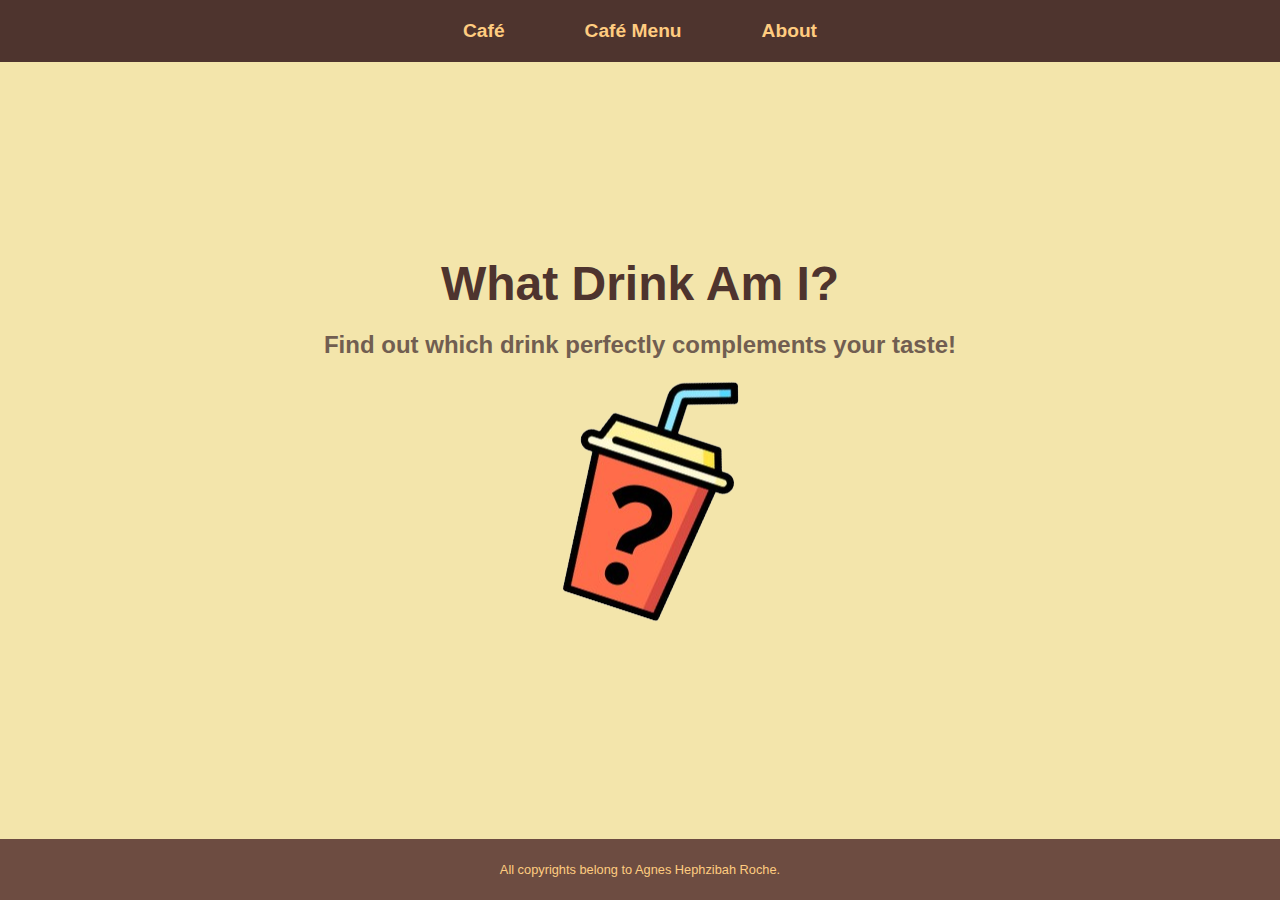
==== index.html @ bf4f5ffd "update index.html" ====
<!DOCTYPE html>
<html lang="en">
  <head>
    <meta charset="UTF-8" />
    <meta name="viewport" content="width=device-width, initial-scale=1.0" />
    <title>What Drink Am I?</title>
    <link
      rel="icon"
      type="image/x-icon"
      href="static/images/whatdrinkami-icon.png"
    />
    <link rel="stylesheet" href="static/styles.css" />
  </head>
  <body>
    <header>
      <nav>
        <ul>
          <li><a href="cafe.html">Café</a></li>
          <li><a href="cafemenu.html">Café Menu</a></li>
          <li><a href="about.html">About</a></li>
        </ul>
      </nav>
    </header>

    <main>
      <h1 class="logo">What Drink Am I?</h1>
      <section id="intro">
        <h2>Find out which drink perfectly complements your taste!</h2>
        <img
          src="static/images/whatdrinkami-icon.png"
          alt="Drink representation"
          class="hero-image"
        />
      </section>
    </main>

    <footer>
      <p>All copyrights belong to Agnes Hephzibah Roche.</p>
    </footer>
  </body>
</html>
---- static/styles.css ----
/* General styling */
html,
body {
  height: 100%;
  margin: 0;
  font-family: "Arial", sans-serif;
  background-color: #f3e5ab; /* Cream background for softness */
  display: flex;
  flex-direction: column;
  text-align: center;
}

header {
  display: flex;
  justify-content: center; /* Centers nav */
  align-items: center;
  padding: 20px;
  background-color: #4e342e; /* Coffee brown for header */
}

nav ul {
  list-style-type: none;
  margin: 0;
  padding: 0;
  display: flex; /* Horizontally aligns nav items */
  justify-content: center;
  flex-wrap: nowrap; /* Prevents wrapping */
  overflow-x: auto; /* Allows horizontal scrolling if needed */
}

nav ul li {
  display: inline-block;
  margin: 0 40px; /* Significant spacing between nav items */
}

nav ul li a {
  text-decoration: none;
  font-size: 1.2rem;
  color: #ffcc80; /* Soft orange text */
  font-weight: bold;
  transition: color 0.3s ease;
}

nav ul li a:hover {
  color: #f57c00; /* Darker orange for hover effect */
}

.logo {
  font-family: "ToastyFont", sans-serif; /* Assuming a custom font */
  font-size: 3rem;
  color: #4e342e; /* Soft orange logo */
  margin: 0;
}

main {
  margin: 20px 0;
  flex-grow: 1;
  display: flex;
  flex-direction: column;
  justify-content: center;
  align-items: center;
}

.hero-image {
  max-width: 300px;
  margin: 20px auto;
  display: block;
}

h2 {
  font-size: 1.5rem;
  color: #715e51; /* Coffee brown for headings */
}

/* Footer Styling */
footer {
  background-color: #6d4c41; /* Darker brown for footer */
  color: #ffcc80; /* Soft orange text */
  padding: 10px 0;
  text-align: center;
  font-size: 0.8rem;
}

/* Responsive Styles */
@media (max-width: 768px) {
  nav ul li {
    margin: 0 15px; /* Slightly decrease margin between nav items */
  }

  .logo {
    font-size: 2rem;
  }

  h2 {
    font-size: 1.2rem;
  }

  .hero-image {
    max-width: 200px;
  }
}

@media (max-width: 480px) {
  nav ul {
    justify-content: space-around; /* Ensures links are spaced but not stacked */
    flex-wrap: nowrap; /* Keeps the navbar in a single row */
  }

  nav ul li {
    margin: 0 10px; /* Smaller margins between nav items on small screens */
  }

  .logo {
    font-size: 1.5rem;
  }

  h2 {
    font-size: 1rem;
  }

  .hero-image {
    max-width: 150px;
  }
}
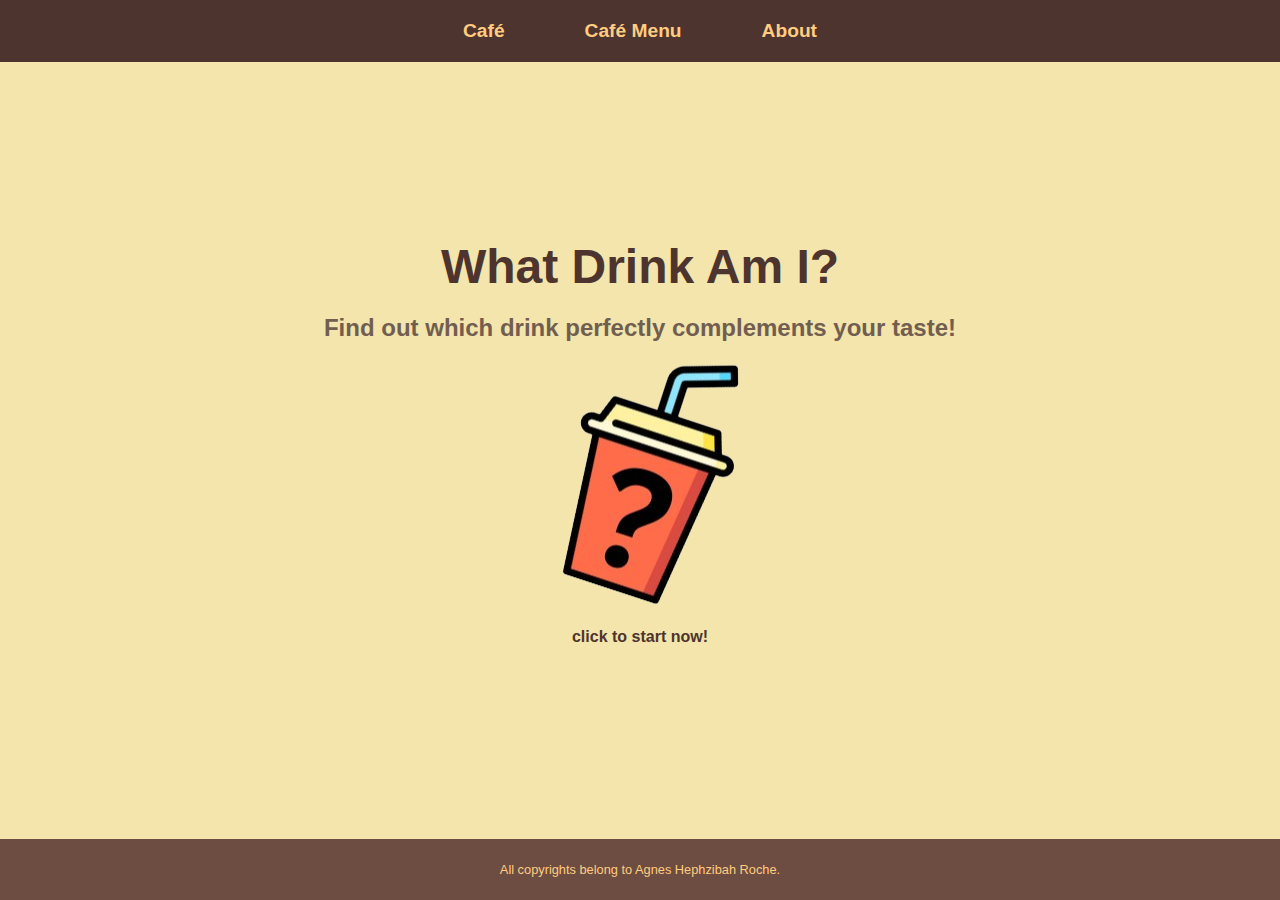
==== commit b7131d8f: "complete index.html" ====
--- a/index.html
+++ b/index.html
@@ -26,13 +26,19 @@
       <h1 class="logo">What Drink Am I?</h1>
       <section id="intro">
         <h2>Find out which drink perfectly complements your taste!</h2>
-        <img
-          src="static/images/whatdrinkami-icon.png"
-          alt="Drink representation"
-          class="hero-image"
-        />
+        <a href="cafe.html">
+          <img
+            src="static/images/whatdrinkami-icon-after.png"
+            alt="Drink representation"
+            class="hero-image"
+            id="quizImage"
+          />
+        </a>
+        <p class="start">click to start now!</p>
       </section>
     </main>
+    
+    
 
     <footer>
       <p>All copyrights belong to Agnes Hephzibah Roche.</p>
--- a/static/styles.css
+++ b/static/styles.css
@@ -4,7 +4,7 @@
   height: 100%;
   margin: 0;
   font-family: "Arial", sans-serif;
-  background-color: #f3e5ab; /* Cream background for softness */
+  background-color: #f3e5ab;
   display: flex;
   flex-direction: column;
   text-align: center;
@@ -12,43 +12,43 @@
 
 header {
   display: flex;
-  justify-content: center; /* Centers nav */
+  justify-content: center;
   align-items: center;
   padding: 20px;
-  background-color: #4e342e; /* Coffee brown for header */
+  background-color: #4e342e;
 }
 
 nav ul {
   list-style-type: none;
   margin: 0;
   padding: 0;
-  display: flex; /* Horizontally aligns nav items */
+  display: flex;
   justify-content: center;
-  flex-wrap: nowrap; /* Prevents wrapping */
-  overflow-x: auto; /* Allows horizontal scrolling if needed */
+  flex-wrap: nowrap;
+  overflow-x: auto;
 }
 
 nav ul li {
   display: inline-block;
-  margin: 0 40px; /* Significant spacing between nav items */
+  margin: 0 40px;
 }
 
 nav ul li a {
   text-decoration: none;
   font-size: 1.2rem;
-  color: #ffcc80; /* Soft orange text */
+  color: #ffcc80;
   font-weight: bold;
   transition: color 0.3s ease;
 }
 
 nav ul li a:hover {
-  color: #f57c00; /* Darker orange for hover effect */
+  color: #f57c00;
 }
 
 .logo {
-  font-family: "ToastyFont", sans-serif; /* Assuming a custom font */
+  font-family: "ToastyFont", sans-serif;
   font-size: 3rem;
-  color: #4e342e; /* Soft orange logo */
+  color: #4e342e;
   margin: 0;
 }
 
@@ -65,17 +65,28 @@
   max-width: 300px;
   margin: 20px auto;
   display: block;
+  transition: transform .5s;
+}
+
+.hero-image:hover {
+  transform: scale(1.15);
 }
 
 h2 {
   font-size: 1.5rem;
-  color: #715e51; /* Coffee brown for headings */
+  color: #715e51;
+}
+
+.start{
+  font-size: 1rem;
+  font-weight: bold;
+  color: #4e342e;
 }
 
 /* Footer Styling */
 footer {
-  background-color: #6d4c41; /* Darker brown for footer */
-  color: #ffcc80; /* Soft orange text */
+  background-color: #6d4c41;
+  color: #ffcc80;
   padding: 10px 0;
   text-align: center;
   font-size: 0.8rem;
@@ -84,7 +95,7 @@
 /* Responsive Styles */
 @media (max-width: 768px) {
   nav ul li {
-    margin: 0 15px; /* Slightly decrease margin between nav items */
+    margin: 0 15px;
   }
 
   .logo {
@@ -102,12 +113,12 @@
 
 @media (max-width: 480px) {
   nav ul {
-    justify-content: space-around; /* Ensures links are spaced but not stacked */
-    flex-wrap: nowrap; /* Keeps the navbar in a single row */
+    justify-content: space-around;
+    flex-wrap: nowrap;
   }
 
   nav ul li {
-    margin: 0 10px; /* Smaller margins between nav items on small screens */
+    margin: 0 10px;
   }
 
   .logo {
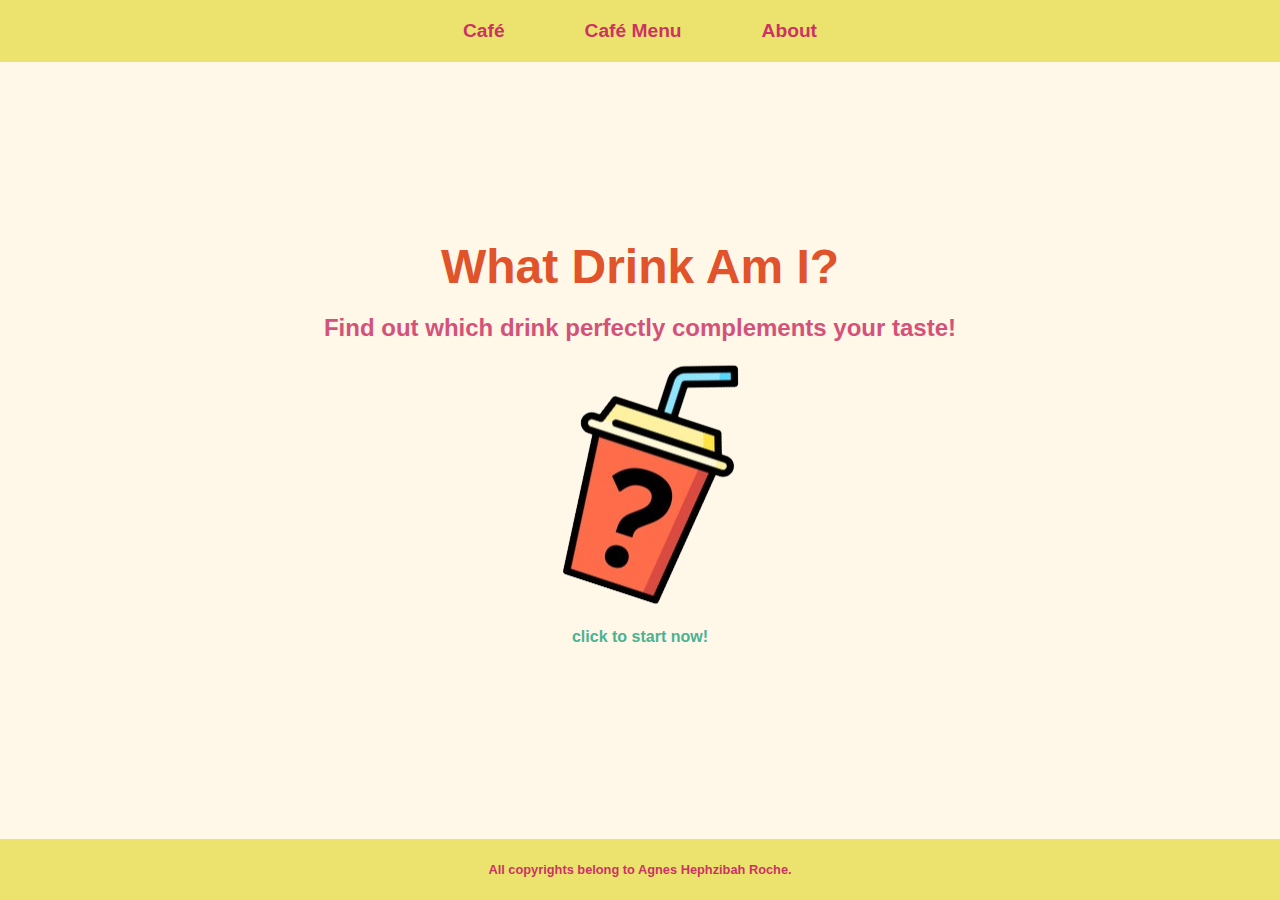
==== commit ae2e0385: "updated" ====
--- a/index.html
+++ b/index.html
@@ -28,7 +28,7 @@
         <h2>Find out which drink perfectly complements your taste!</h2>
         <a href="cafe.html">
           <img
-            src="static/images/whatdrinkami-icon-after.png"
+            src="static/images/whatdrinkami-icon.png"
             alt="Drink representation"
             class="hero-image"
             id="quizImage"
--- a/static/styles.css
+++ b/static/styles.css
@@ -4,7 +4,7 @@
   height: 100%;
   margin: 0;
   font-family: "Arial", sans-serif;
-  background-color: #f3e5ab;
+  background-color: #fff7e8;
   display: flex;
   flex-direction: column;
   text-align: center;
@@ -15,7 +15,7 @@
   justify-content: center;
   align-items: center;
   padding: 20px;
-  background-color: #4e342e;
+  background-color: #ece36e;
 }
 
 nav ul {
@@ -36,19 +36,18 @@
 nav ul li a {
   text-decoration: none;
   font-size: 1.2rem;
-  color: #ffcc80;
+  color: #cc3363;
   font-weight: bold;
   transition: color 0.3s ease;
 }
 
 nav ul li a:hover {
-  color: #f57c00;
+  color: #ea81ab;
 }
 
 .logo {
-  font-family: "ToastyFont", sans-serif;
   font-size: 3rem;
-  color: #4e342e;
+  color: #e1532a;
   margin: 0;
 }
 
@@ -74,22 +73,23 @@
 
 h2 {
   font-size: 1.5rem;
-  color: #715e51;
+  color: #d45279;
 }
 
 .start{
   font-size: 1rem;
   font-weight: bold;
-  color: #4e342e;
+  color: #4ab293;
 }
 
 /* Footer Styling */
 footer {
-  background-color: #6d4c41;
-  color: #ffcc80;
+  background-color: #ece36e;
+  color: #cc3363;
   padding: 10px 0;
   text-align: center;
   font-size: 0.8rem;
+  font-weight: bold;
 }
 
 /* Responsive Styles */
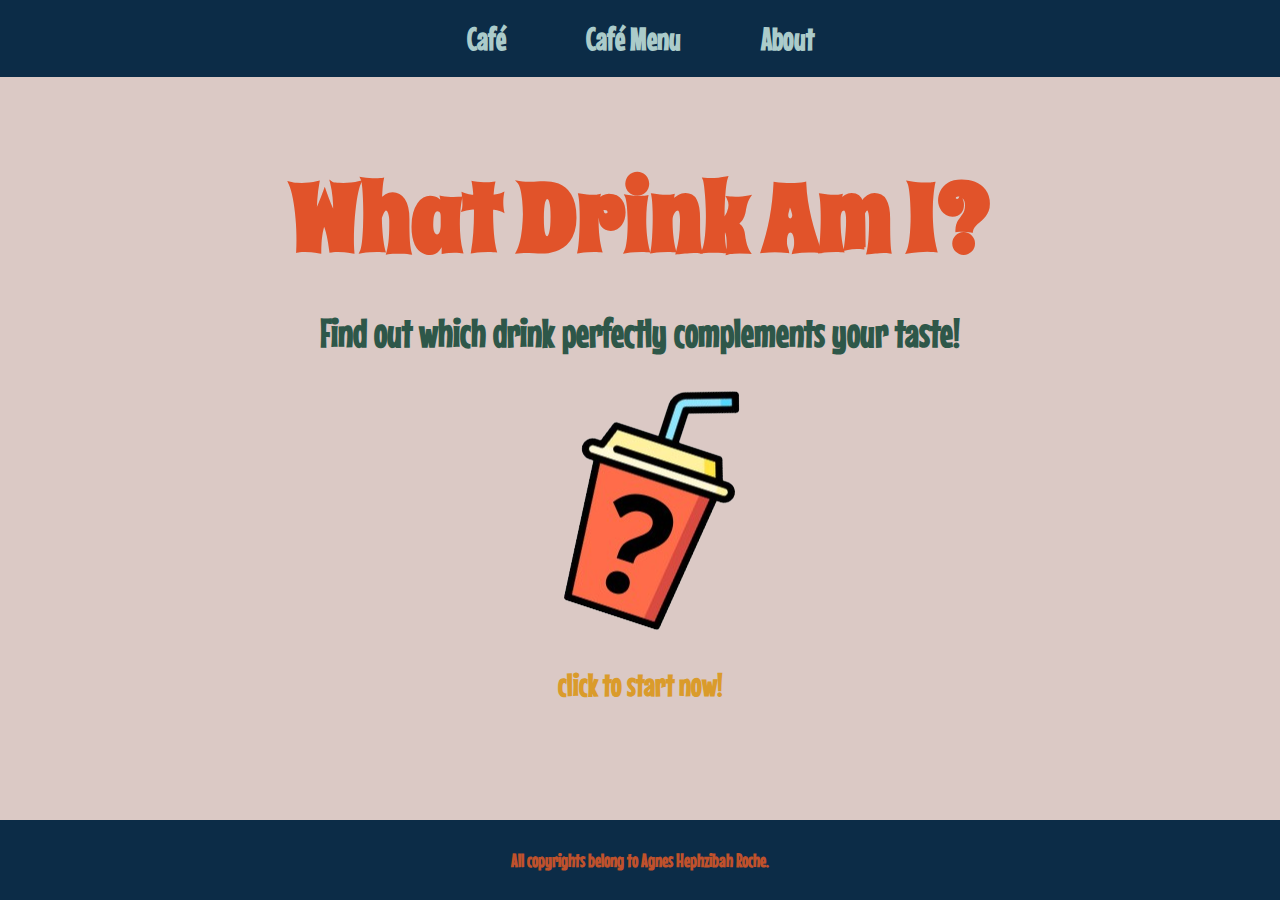
==== commit a10dead4: "Update design elements" ====
--- a/index.html
+++ b/index.html
@@ -9,6 +9,14 @@
       type="image/x-icon"
       href="static/images/whatdrinkami-icon.png"
     />
+    <link rel="preconnect" href="https://fonts.googleapis.com">
+    <link rel="preconnect" href="https://fonts.gstatic.com" crossorigin>
+    <link href="https://fonts.googleapis.com/css2?family=Spicy+Rice&display=swap" rel="stylesheet">
+
+    <link rel="preconnect" href="https://fonts.googleapis.com">
+    <link rel="preconnect" href="https://fonts.gstatic.com" crossorigin>
+    <link href="https://fonts.googleapis.com/css2?family=Mouse+Memoirs&display=swap" rel="stylesheet">
+
     <link rel="stylesheet" href="static/styles.css" />
   </head>
   <body>
--- a/static/styles.css
+++ b/static/styles.css
@@ -4,18 +4,31 @@
   height: 100%;
   margin: 0;
   font-family: "Arial", sans-serif;
-  background-color: #fff7e8;
+  background-color: #dbc9c5;
   display: flex;
   flex-direction: column;
   text-align: center;
 }
 
+.spicy-rice-regular {
+  font-family: "Spicy Rice", serif;
+  font-weight: 400;
+  font-style: normal;
+}
+
+.mouse-memoirs-regular {
+  font-family: "Mouse Memoirs", sans-serif;
+  font-weight: 400;
+  font-style: normal;
+}
+
+/* Header styling */
 header {
   display: flex;
   justify-content: center;
   align-items: center;
   padding: 20px;
-  background-color: #ece36e;
+  background-color: #0c2c47;
 }
 
 nav ul {
@@ -23,32 +36,36 @@
   margin: 0;
   padding: 0;
   display: flex;
-  justify-content: center;
+  justify-content: space-evenly; /* Distribute space more evenly */
   flex-wrap: nowrap;
-  overflow-x: auto;
+  width: 100%; /* Full width of the container */
 }
 
 nav ul li {
   display: inline-block;
-  margin: 0 40px;
+  padding: 0 40px; /* Increase padding for better spacing */
 }
 
 nav ul li a {
+  font-family: "Mouse Memoirs", sans-serif;
   text-decoration: none;
-  font-size: 1.2rem;
-  color: #cc3363;
+  font-size: 2rem;
+  color: #abcbca;
   font-weight: bold;
   transition: color 0.3s ease;
 }
 
 nav ul li a:hover {
-  color: #ea81ab;
+  color: #fff;
 }
 
+/* Responsive h1 Logo Styling */
 .logo {
-  font-size: 3rem;
+  font-family: "Spicy Rice", serif;
   color: #e1532a;
   margin: 0;
+  font-size: 6rem; /* Large default size */
+  line-height: 1.2; /* Slightly reduce line spacing */
 }
 
 main {
@@ -64,7 +81,7 @@
   max-width: 300px;
   margin: 20px auto;
   display: block;
-  transition: transform .5s;
+  transition: transform 0.5s;
 }
 
 .hero-image:hover {
@@ -72,38 +89,47 @@
 }
 
 h2 {
-  font-size: 1.5rem;
-  color: #d45279;
+  font-family: "Mouse Memoirs", sans-serif;
+  font-size: 2.5rem;
+  color: #2e5749;
 }
 
-.start{
-  font-size: 1rem;
+.start {
+  font-family: "Mouse Memoirs", sans-serif;
+  font-size: 2rem;
   font-weight: bold;
-  color: #4ab293;
+  color: #da9b2b;
 }
 
 /* Footer Styling */
 footer {
-  background-color: #ece36e;
-  color: #cc3363;
+  font-family: "Mouse Memoirs", sans-serif;
+  background-color: #0c2c47;
+  color: #bf512c;
   padding: 10px 0;
   text-align: center;
-  font-size: 0.8rem;
+  font-size: 1.2rem;
   font-weight: bold;
 }
 
 /* Responsive Styles */
+@media (max-width: 1200px) {
+  .logo {
+    font-size: 5rem; /* Slightly smaller for large tablets or small desktops */
+  }
+}
+
 @media (max-width: 768px) {
   nav ul li {
     margin: 0 15px;
   }
 
   .logo {
-    font-size: 2rem;
+    font-size: 4rem; /* Smaller on tablets */
   }
 
   h2 {
-    font-size: 1.2rem;
+    font-size: 1.5rem; /* Adjusting subtitle size */
   }
 
   .hero-image {
@@ -122,11 +148,11 @@
   }
 
   .logo {
-    font-size: 1.5rem;
+    font-size: 3rem; /* Further reduce on mobile screens */
   }
 
   h2 {
-    font-size: 1rem;
+    font-size: 1.2rem;
   }
 
   .hero-image {
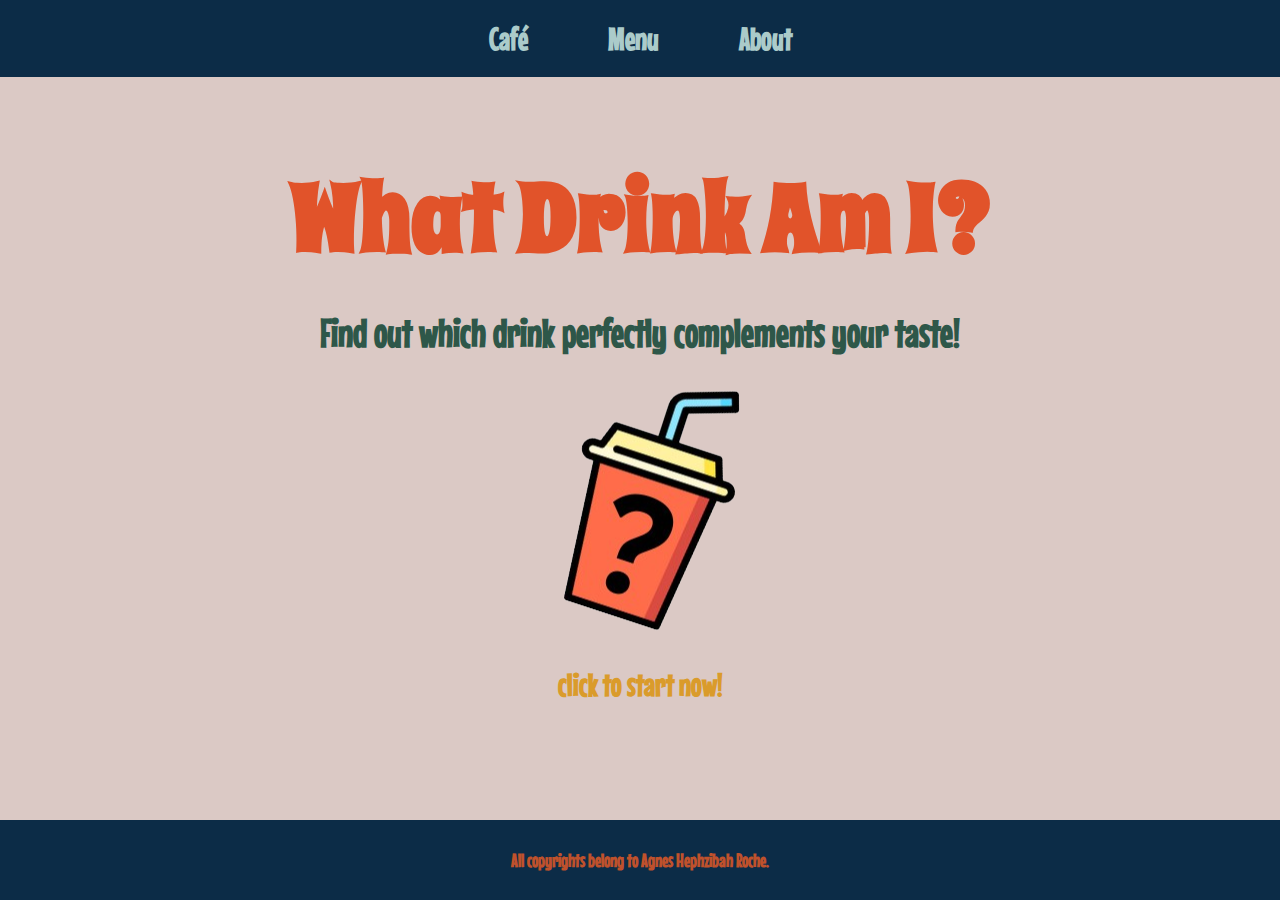
==== commit 6db563bb: "Minor update" ====
--- a/index.html
+++ b/index.html
@@ -24,7 +24,7 @@
       <nav>
         <ul>
           <li><a href="cafe.html">Café</a></li>
-          <li><a href="cafemenu.html">Café Menu</a></li>
+          <li><a href="cafemenu.html">Menu</a></li>
           <li><a href="about.html">About</a></li>
         </ul>
       </nav>
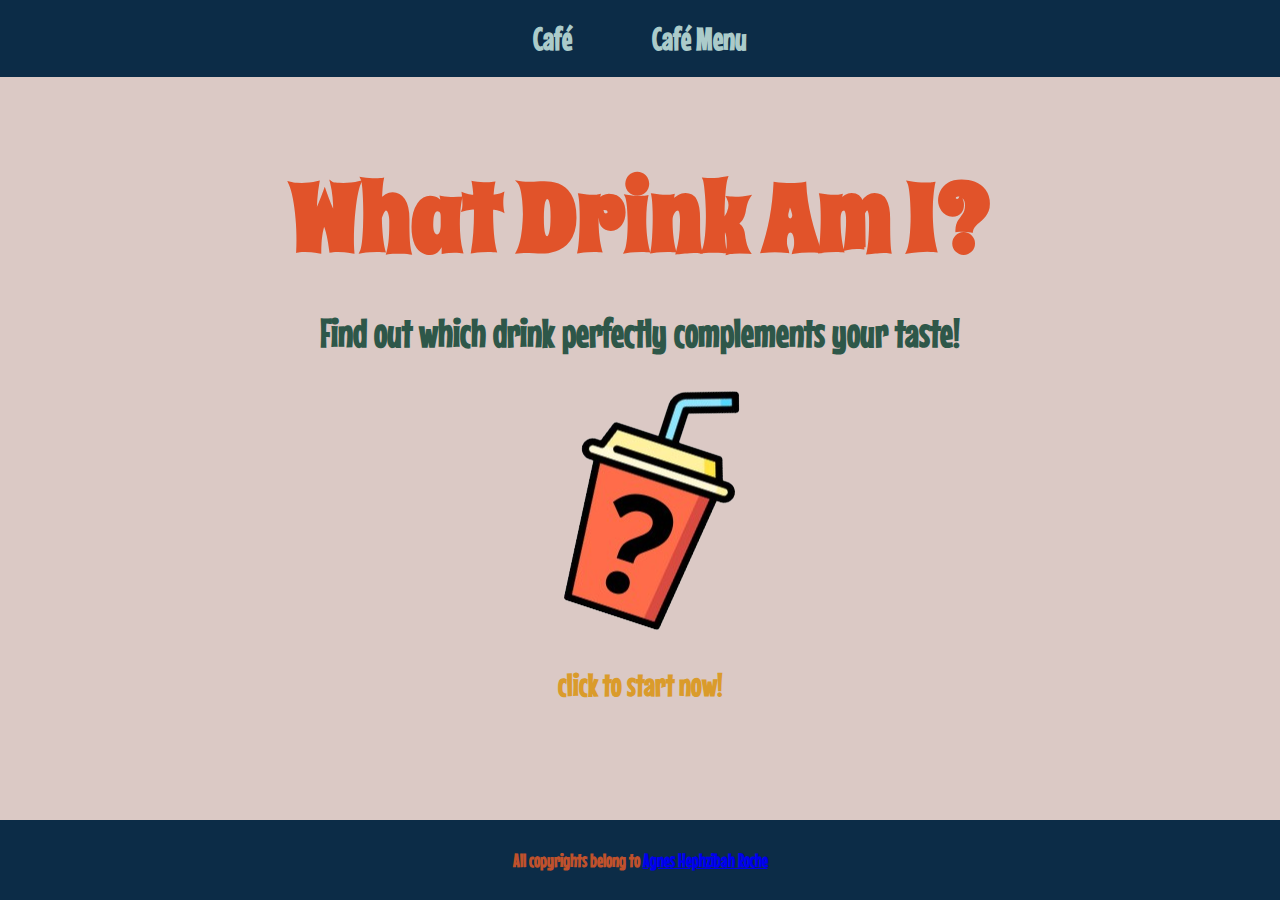
==== commit 4dd7b842: "Update index.html" ====
--- a/index.html
+++ b/index.html
@@ -23,9 +23,8 @@
     <header>
       <nav>
         <ul>
-          <li><a href="cafe.html">Café</a></li>
-          <li><a href="cafemenu.html">Menu</a></li>
-          <li><a href="about.html">About</a></li>
+          <li><a href="index.html">Café</a></li>
+          <li><a href="cafemenu.html">Café Menu</a></li>
         </ul>
       </nav>
     </header>
@@ -49,7 +48,7 @@
     
 
     <footer>
-      <p>All copyrights belong to Agnes Hephzibah Roche.</p>
+      <p>All copyrights belong to <a href="about.html">Agnes Hephzibah Roche</a></p>
     </footer>
   </body>
-</html>
+</html>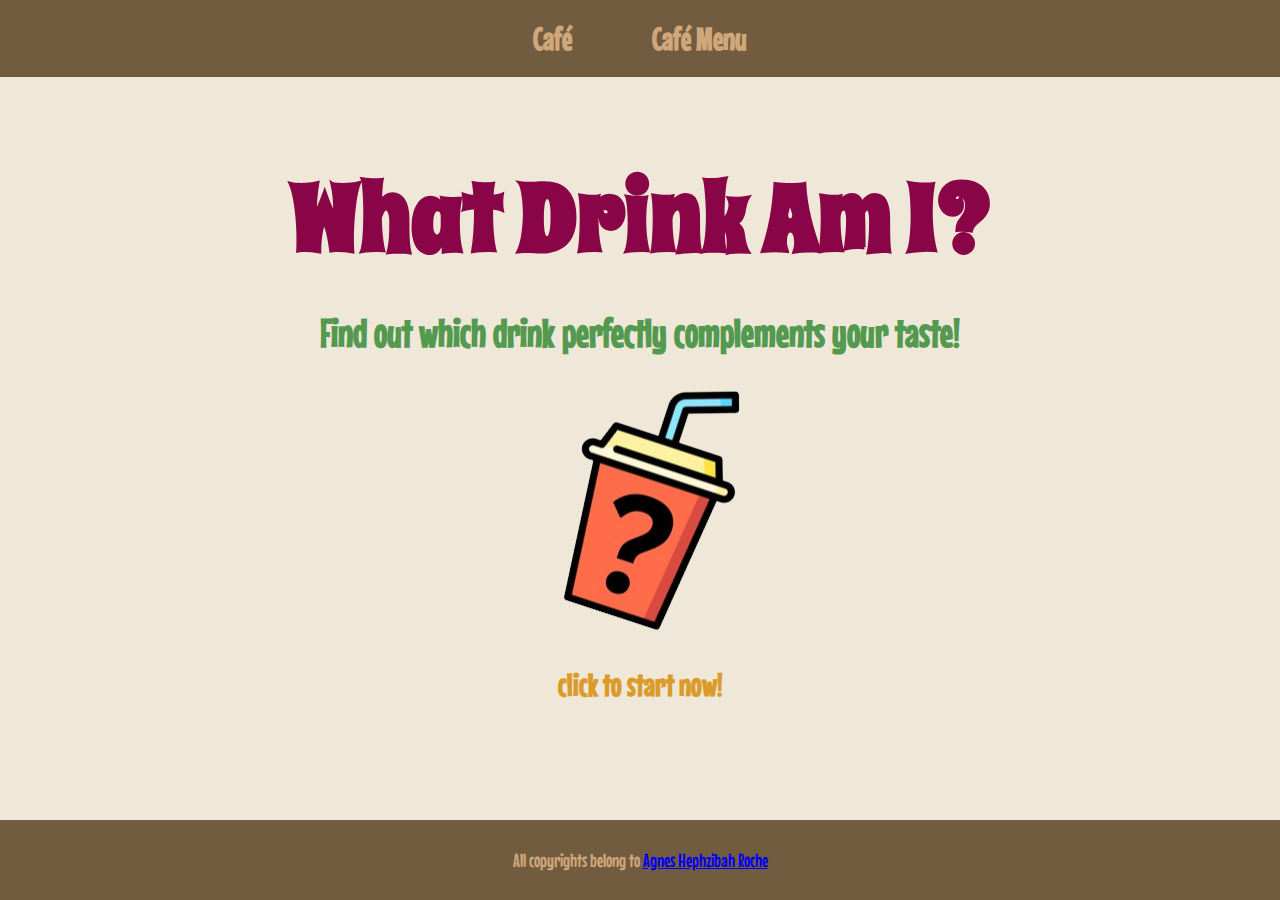
==== commit 861d8fa8: "neat code" ====
--- a/index.html
+++ b/index.html
@@ -9,13 +9,19 @@
       type="image/x-icon"
       href="static/images/whatdrinkami-icon.png"
     />
-    <link rel="preconnect" href="https://fonts.googleapis.com">
-    <link rel="preconnect" href="https://fonts.gstatic.com" crossorigin>
-    <link href="https://fonts.googleapis.com/css2?family=Spicy+Rice&display=swap" rel="stylesheet">
+    <link rel="preconnect" href="https://fonts.googleapis.com" />
+    <link rel="preconnect" href="https://fonts.gstatic.com" crossorigin />
+    <link
+      href="https://fonts.googleapis.com/css2?family=Spicy+Rice&display=swap"
+      rel="stylesheet"
+    />
 
-    <link rel="preconnect" href="https://fonts.googleapis.com">
-    <link rel="preconnect" href="https://fonts.gstatic.com" crossorigin>
-    <link href="https://fonts.googleapis.com/css2?family=Mouse+Memoirs&display=swap" rel="stylesheet">
+    <link rel="preconnect" href="https://fonts.googleapis.com" />
+    <link rel="preconnect" href="https://fonts.gstatic.com" crossorigin />
+    <link
+      href="https://fonts.googleapis.com/css2?family=Mouse+Memoirs&display=swap"
+      rel="stylesheet"
+    />
 
     <link rel="stylesheet" href="static/styles.css" />
   </head>
@@ -44,11 +50,11 @@
         <p class="start">click to start now!</p>
       </section>
     </main>
-    
-    
 
     <footer>
-      <p>All copyrights belong to <a href="about.html">Agnes Hephzibah Roche</a></p>
+      <p>
+        All copyrights belong to <a href="about.html">Agnes Hephzibah Roche</a>
+      </p>
     </footer>
   </body>
-</html>+</html>
--- a/static/styles.css
+++ b/static/styles.css
@@ -4,7 +4,7 @@
   height: 100%;
   margin: 0;
   font-family: "Arial", sans-serif;
-  background-color: #dbc9c5;
+  background-color: #efe8d8;
   display: flex;
   flex-direction: column;
   text-align: center;
@@ -28,7 +28,7 @@
   justify-content: center;
   align-items: center;
   padding: 20px;
-  background-color: #0c2c47;
+  background-color: #725c3f;
 }
 
 nav ul {
@@ -50,7 +50,7 @@
   font-family: "Mouse Memoirs", sans-serif;
   text-decoration: none;
   font-size: 2rem;
-  color: #abcbca;
+  color: #d0a77b;
   font-weight: bold;
   transition: color 0.3s ease;
 }
@@ -62,7 +62,7 @@
 /* Responsive h1 Logo Styling */
 .logo {
   font-family: "Spicy Rice", serif;
-  color: #e1532a;
+  color: #890547;
   margin: 0;
   font-size: 6rem; /* Large default size */
   line-height: 1.2; /* Slightly reduce line spacing */
@@ -91,7 +91,7 @@
 h2 {
   font-family: "Mouse Memoirs", sans-serif;
   font-size: 2.5rem;
-  color: #2e5749;
+  color: #53994f;
 }
 
 .start {
@@ -104,12 +104,84 @@
 /* Footer Styling */
 footer {
   font-family: "Mouse Memoirs", sans-serif;
-  background-color: #0c2c47;
-  color: #bf512c;
+  background-color: #725c3f;
+  color: #d0a77b;
   padding: 10px 0;
   text-align: center;
   font-size: 1.2rem;
+}
+
+/* About section */
+.about {
+  font-family: "Mouse Memoirs", sans-serif;
+  color: #2e5749;
+  line-height: 1.3;
+  font-size: 1.5rem;
+  max-width: 600px;
+  margin-left: auto;
+  margin-right: auto;
+  text-align: center; /* Center-align the about text */
+}
+
+/* Author section */
+.author {
+  font-family: "Mouse Memoirs", sans-serif;
+  color: #2e5749;
+  max-width: 800px;
+  margin-left: auto;
+  margin-right: auto;
+  text-align: center; /* Center-align the author text */
+}
+
+.author h2 {
+  font-size: 2rem;
+  color: #890547;
+  margin-bottom: 20px; /* Space between heading and paragraph */
+}
+
+.author p {
+  margin-bottom: 20px;
+  font-size: 1.2rem;
+}
+
+.author a {
+  color: #da9b2b;
+  text-decoration: none;
   font-weight: bold;
+}
+
+.author a:hover {
+  color: #e1532a;
+}
+
+/* General page adjustments */
+main {
+  padding: 20px;
+}
+
+.poster-gallery {
+  padding: 20px;
+  text-align: center;
+}
+
+.poster-grid {
+  display: grid;
+  grid-template-columns: repeat(auto-fill, minmax(200px, 1fr));
+  gap: 20px;
+}
+
+.poster-item {
+  border: 1px solid #ddd;
+  border-radius: 5px;
+  padding: 10px;
+  background-color: #f9f9f9;
+}
+
+.poster-item img {
+  max-width: 100%;
+  height: auto;
+  border-radius: 5px;
+  cursor: pointer;
 }
 
 /* Responsive Styles */
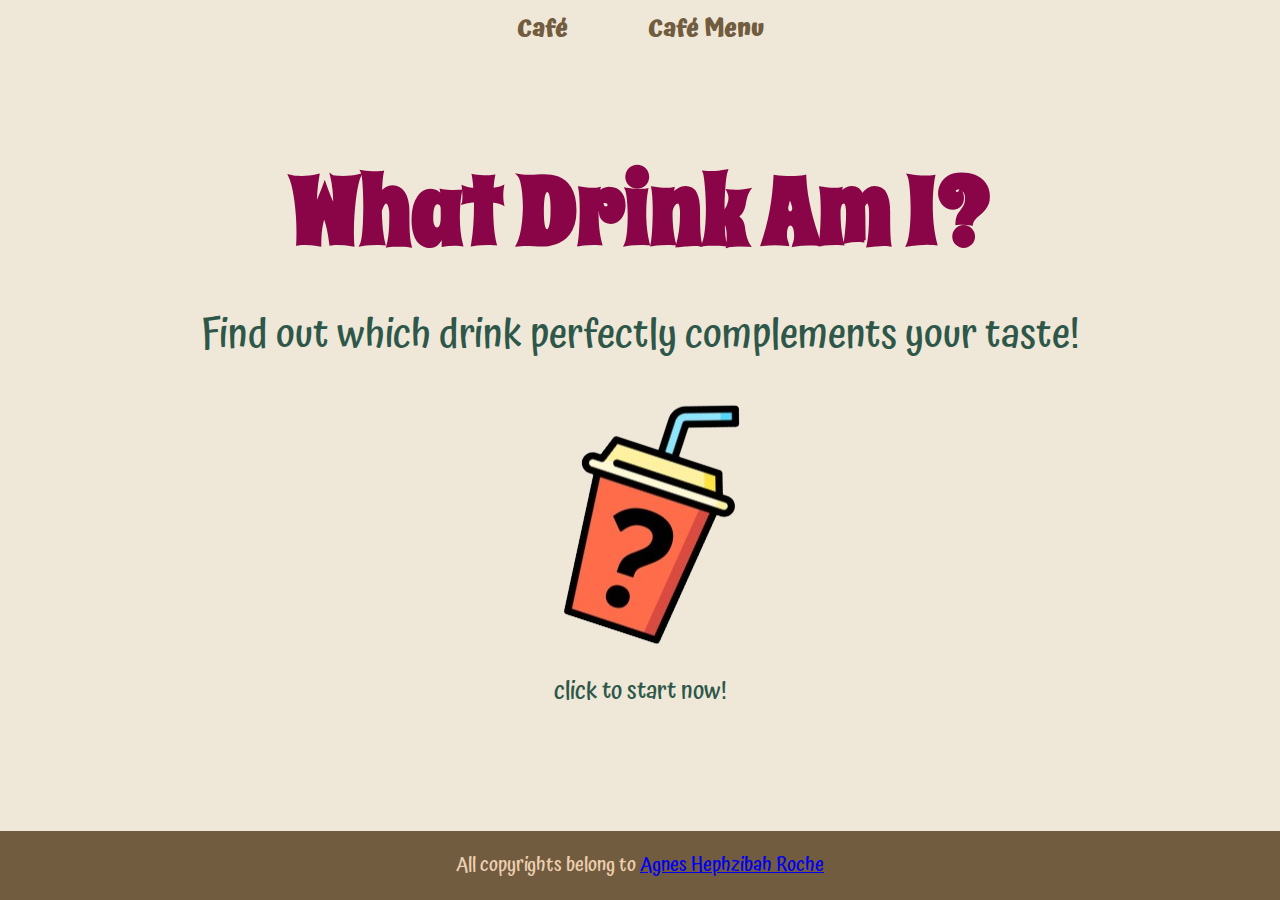
==== commit 1a99823f: "font and style changes" ====
--- a/index.html
+++ b/index.html
@@ -16,12 +16,9 @@
       rel="stylesheet"
     />
 
-    <link rel="preconnect" href="https://fonts.googleapis.com" />
-    <link rel="preconnect" href="https://fonts.gstatic.com" crossorigin />
-    <link
-      href="https://fonts.googleapis.com/css2?family=Mouse+Memoirs&display=swap"
-      rel="stylesheet"
-    />
+    <link rel="preconnect" href="https://fonts.googleapis.com">
+    <link rel="preconnect" href="https://fonts.gstatic.com" crossorigin>
+    <link href="https://fonts.googleapis.com/css2?family=Atma:wght@300;400;500;600;700&display=swap" rel="stylesheet">
 
     <link rel="stylesheet" href="static/styles.css" />
   </head>
--- a/static/styles.css
+++ b/static/styles.css
@@ -1,4 +1,4 @@
-/* General styling */
+/* Global Styles */
 html,
 body {
   height: 100%;
@@ -10,25 +10,48 @@
   text-align: center;
 }
 
+/* Typography */
 .spicy-rice-regular {
   font-family: "Spicy Rice", serif;
   font-weight: 400;
   font-style: normal;
 }
 
-.mouse-memoirs-regular {
-  font-family: "Mouse Memoirs", sans-serif;
+.atma-light,
+.atma-regular,
+.atma-medium,
+.atma-semibold,
+.atma-bold {
+  font-family: "Atma", system-ui;
+}
+
+.atma-light {
+  font-weight: 300;
+}
+
+.atma-regular {
   font-weight: 400;
-  font-style: normal;
-}
-
-/* Header styling */
+}
+
+.atma-medium {
+  font-weight: 500;
+}
+
+.atma-semibold {
+  font-weight: 600;
+}
+
+.atma-bold {
+  font-weight: 700;
+}
+
+/* Header */
 header {
   display: flex;
   justify-content: center;
   align-items: center;
-  padding: 20px;
-  background-color: #725c3f;
+  padding: 10px;
+  background-color: #efe8d8;
 }
 
 nav ul {
@@ -36,40 +59,41 @@
   margin: 0;
   padding: 0;
   display: flex;
-  justify-content: space-evenly; /* Distribute space more evenly */
-  flex-wrap: nowrap;
-  width: 100%; /* Full width of the container */
+  justify-content: space-evenly;
+  width: 100%;
 }
 
 nav ul li {
-  display: inline-block;
-  padding: 0 40px; /* Increase padding for better spacing */
+  padding: 0 40px;
 }
 
 nav ul li a {
-  font-family: "Mouse Memoirs", sans-serif;
+  font-family: "Atma", system-ui;
+  font-size: 1.5rem;
+  color: #725c3f;
+  font-weight: bold;
   text-decoration: none;
-  font-size: 2rem;
+  transition: color 0.3s ease;
+}
+
+nav ul li a:hover {
   color: #d0a77b;
-  font-weight: bold;
-  transition: color 0.3s ease;
-}
-
-nav ul li a:hover {
-  color: #fff;
-}
-
-/* Responsive h1 Logo Styling */
+}
+
+/* Logo Styling */
 .logo {
   font-family: "Spicy Rice", serif;
   color: #890547;
   margin: 0;
-  font-size: 6rem; /* Large default size */
-  line-height: 1.2; /* Slightly reduce line spacing */
-}
-
+  padding: 10px o;
+  font-size: 6rem;
+  line-height: 1.2;
+}
+
+/* Main Content */
 main {
   margin: 20px 0;
+  padding: 20px;
   flex-grow: 1;
   display: flex;
   flex-direction: column;
@@ -89,64 +113,56 @@
 }
 
 h2 {
-  font-family: "Mouse Memoirs", sans-serif;
+  font-family: "Atma", system-ui;
+  font-weight: 500;
   font-size: 2.5rem;
-  color: #53994f;
+  color: #2e5749;
 }
 
 .start {
-  font-family: "Mouse Memoirs", sans-serif;
-  font-size: 2rem;
-  font-weight: bold;
-  color: #da9b2b;
-}
-
-/* Footer Styling */
-footer {
-  font-family: "Mouse Memoirs", sans-serif;
-  background-color: #725c3f;
-  color: #d0a77b;
-  padding: 10px 0;
-  text-align: center;
+  font-family: "Atma", system-ui;
+  font-size: 1.5rem;
+  font-weight: 500;
+  color: #2e5749;
+}
+
+/* About Section */
+.about {
+  font-family: "Atma", system-ui;
+  font-weight: 500;
   font-size: 1.2rem;
-}
-
-/* About section */
-.about {
-  font-family: "Mouse Memoirs", sans-serif;
   color: #2e5749;
   line-height: 1.3;
-  font-size: 1.5rem;
   max-width: 600px;
-  margin-left: auto;
-  margin-right: auto;
-  text-align: center; /* Center-align the about text */
-}
-
-/* Author section */
+  margin: auto;
+  text-align: center;
+}
+
+/* Author Section */
 .author {
-  font-family: "Mouse Memoirs", sans-serif;
-  color: #2e5749;
-  max-width: 800px;
-  margin-left: auto;
-  margin-right: auto;
-  text-align: center; /* Center-align the author text */
+  font-family: "Atma", system-ui;
+  font-weight: 500;
+  font-size: 1.2rem;
+  color: #2e5749;
+  line-height: 1.3;
+  max-width: 500px;
+  margin: auto;
+  text-align: center;
 }
 
 .author h2 {
   font-size: 2rem;
   color: #890547;
-  margin-bottom: 20px; /* Space between heading and paragraph */
+  margin-bottom: 20px;
 }
 
 .author p {
   margin-bottom: 20px;
-  font-size: 1.2rem;
 }
 
 .author a {
   color: #da9b2b;
-  text-decoration: none;
+  text-decoration: underline;
   font-weight: bold;
 }
 
@@ -154,11 +170,7 @@
   color: #e1532a;
 }
 
-/* General page adjustments */
-main {
-  padding: 20px;
-}
-
+/* Poster Gallery */
 .poster-gallery {
   padding: 20px;
   text-align: center;
@@ -184,24 +196,35 @@
   cursor: pointer;
 }
 
+/* Footer */
+footer {
+  font-family: "Atma", system-ui;
+  font-weight: 500;
+  background-color: #725c3f;
+  color: #eccfb1;
+  text-align: center;
+  font-size: 1.2rem;
+}
+
 /* Responsive Styles */
 @media (max-width: 1200px) {
   .logo {
-    font-size: 5rem; /* Slightly smaller for large tablets or small desktops */
+    font-size: 5rem;
   }
 }
 
 @media (max-width: 768px) {
   nav ul li {
-    margin: 0 15px;
+    margin: 0 10px;
+    font-size: 1.2rem;
   }
 
   .logo {
-    font-size: 4rem; /* Smaller on tablets */
+    font-size: 3rem;
   }
 
   h2 {
-    font-size: 1.5rem; /* Adjusting subtitle size */
+    font-size: 1.8rem;
   }
 
   .hero-image {
@@ -212,22 +235,35 @@
 @media (max-width: 480px) {
   nav ul {
     justify-content: space-around;
-    flex-wrap: nowrap;
   }
 
   nav ul li {
-    margin: 0 10px;
+    margin: 0 5px;
+  }
+
+  nav ul li a {
+    font-size: 1.2rem;
   }
 
   .logo {
-    font-size: 3rem; /* Further reduce on mobile screens */
+    font-size: 2.5rem;
   }
 
   h2 {
     font-size: 1.2rem;
+    font-weight: 550;
   }
 
   .hero-image {
     max-width: 150px;
   }
-}
+
+  footer{
+    font-size: 1rem;
+  }
+
+  .about,
+  .author {
+    font-size: 1rem;
+  }
+}
